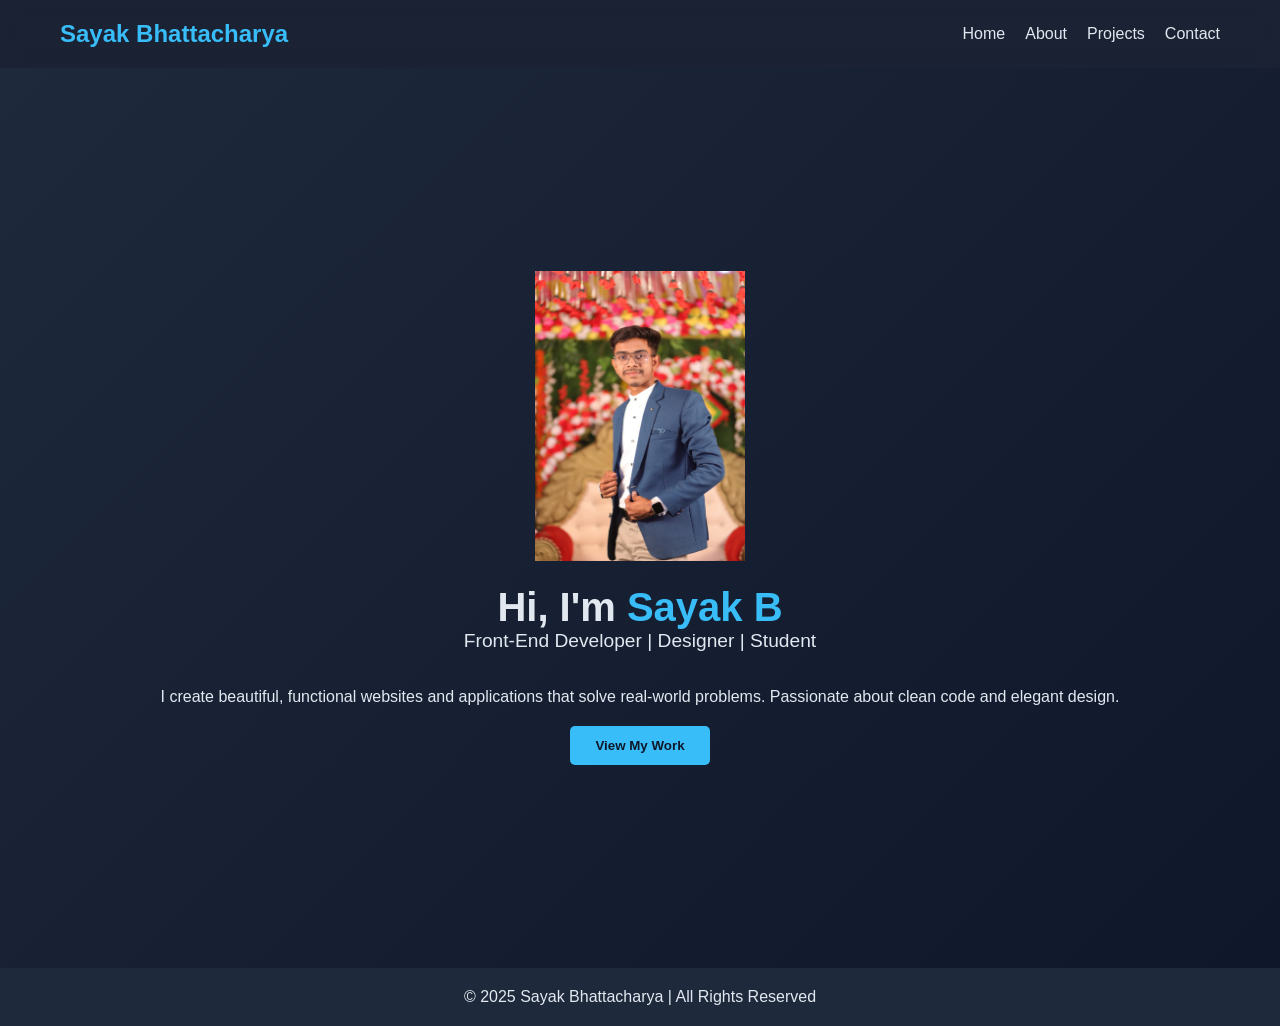
==== index.html @ cee9f27f "Add files via upload" ====
<!DOCTYPE html>
<html lang="en">
<head>
  <meta charset="UTF-8">
  <meta name="viewport" content="width=device-width, initial-scale=1.0">
  <title>My Portfolio | Sayak Bhattacharya</title>
  <link rel="stylesheet" href="style.css">
</head>
<body>
  <header>
    <nav>
      <h1 class="logo">Sayak Bhattacharya</h1>
      <ul class="nav-links">
        <li><a href="index.html">Home</a></li>
        <li><a href="about.html">About</a></li>
        <li><a href="projects.html">Projects</a></li>
        <li><a href="contact.html">Contact</a></li>
      </ul>
    </nav>
  </header>

  

  <section class="hero">
    <div class="hero-text">
        <img src="WhatsApp Image 2025-11-06 at 18.50.40.jpeg" alt="" style="width: 250px; height: 290px; margin-bottom: 20px; padding: 0 20px;border-radius: 5px;" >
      <h2>Hi, I'm <span>Sayak Bhattacharya</span></h2>
      <p style="font-size: larger;">Front-End Developer | Designer | Student</p><br><br>
      <p>I create beautiful, functional websites and applications that solve real-world problems.
         Passionate about clean code and elegant design.</p>
      <button onclick="window.location.href='projects.html'">View My Work</button>
    </div>
  </section>

  <footer>
    <p>© 2025 Sayak Bhattacharya | All Rights Reserved</p>
  </footer>

  <script src="script.js"></script>
</body>
</html>
---- style.css ----
* {
  margin: 0;
  padding: 0;
  box-sizing: border-box;
  font-family: "Poppins", sans-serif;
}

body {
  background: #0f172a;
  color: #e2e8f0;
}

/* Navbar */
nav {
  display: flex;
  justify-content: space-between;
  align-items: center;
  padding: 20px 60px;
  background: rgba(255, 255, 255, 0.05);
  backdrop-filter: blur(10px);
}

.logo {
  font-size: 24px;
  font-weight: 700;
  color: #38bdf8;
}

.nav-links {
  list-style: none;
  display: flex;
  gap: 20px;
}

.nav-links a {
  color: #e2e8f0;
  text-decoration: none;
  transition: 0.3s;
}

.nav-links a:hover {
  color: #38bdf8;
}

/* Hero Section */
.hero {
  height: 100vh;
  display: flex;
  justify-content: center;
  align-items: center;
  text-align: center;
  background: linear-gradient(135deg, #1e293b, #0f172a);
}

.hero-text h2 {
  font-size: 2.5rem;
}

.hero-text span {
  color: #38bdf8;
}

button {
  margin-top: 20px;
  padding: 12px 25px;
  border: none;
  background: #38bdf8;
  color: #0f172a;
  border-radius: 5px;
  font-weight: 600;
  cursor: pointer;
  transition: 0.3s;
}

button:hover {
  background: #0ea5e9;
}

/* Footer */
footer {
  text-align: center;
  padding: 20px;
  background: #1e293b;
}
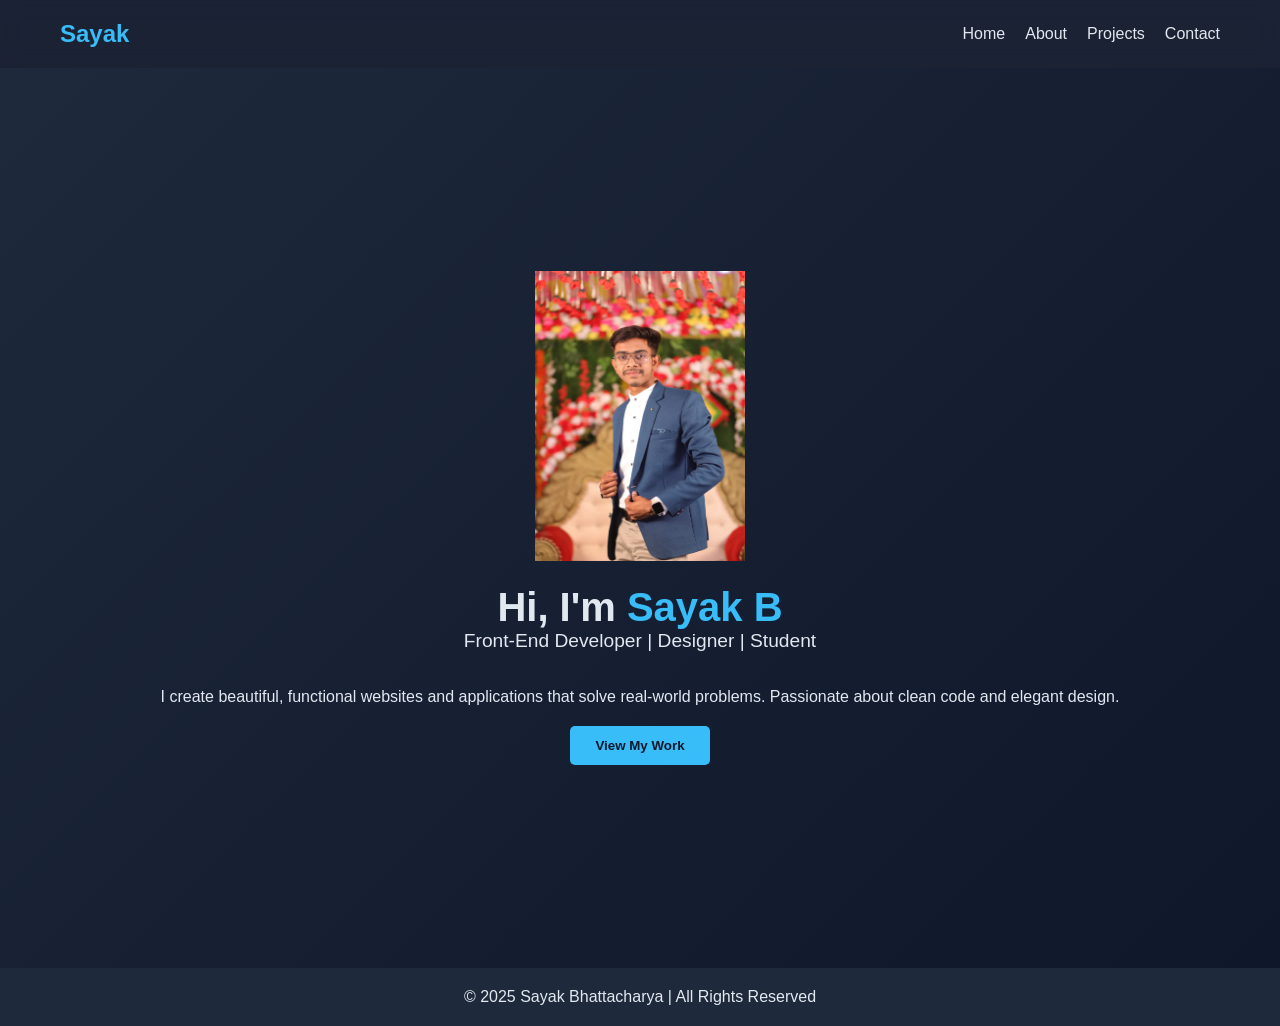
==== commit 7c8aa478: "Update index.html" ====
--- a/index.html
+++ b/index.html
@@ -9,7 +9,7 @@
 <body>
   <header>
     <nav>
-      <h1 class="logo">Sayak Bhattacharya</h1>
+      <h1 class="logo">Sayak</h1>
       <ul class="nav-links">
         <li><a href="index.html">Home</a></li>
         <li><a href="about.html">About</a></li>
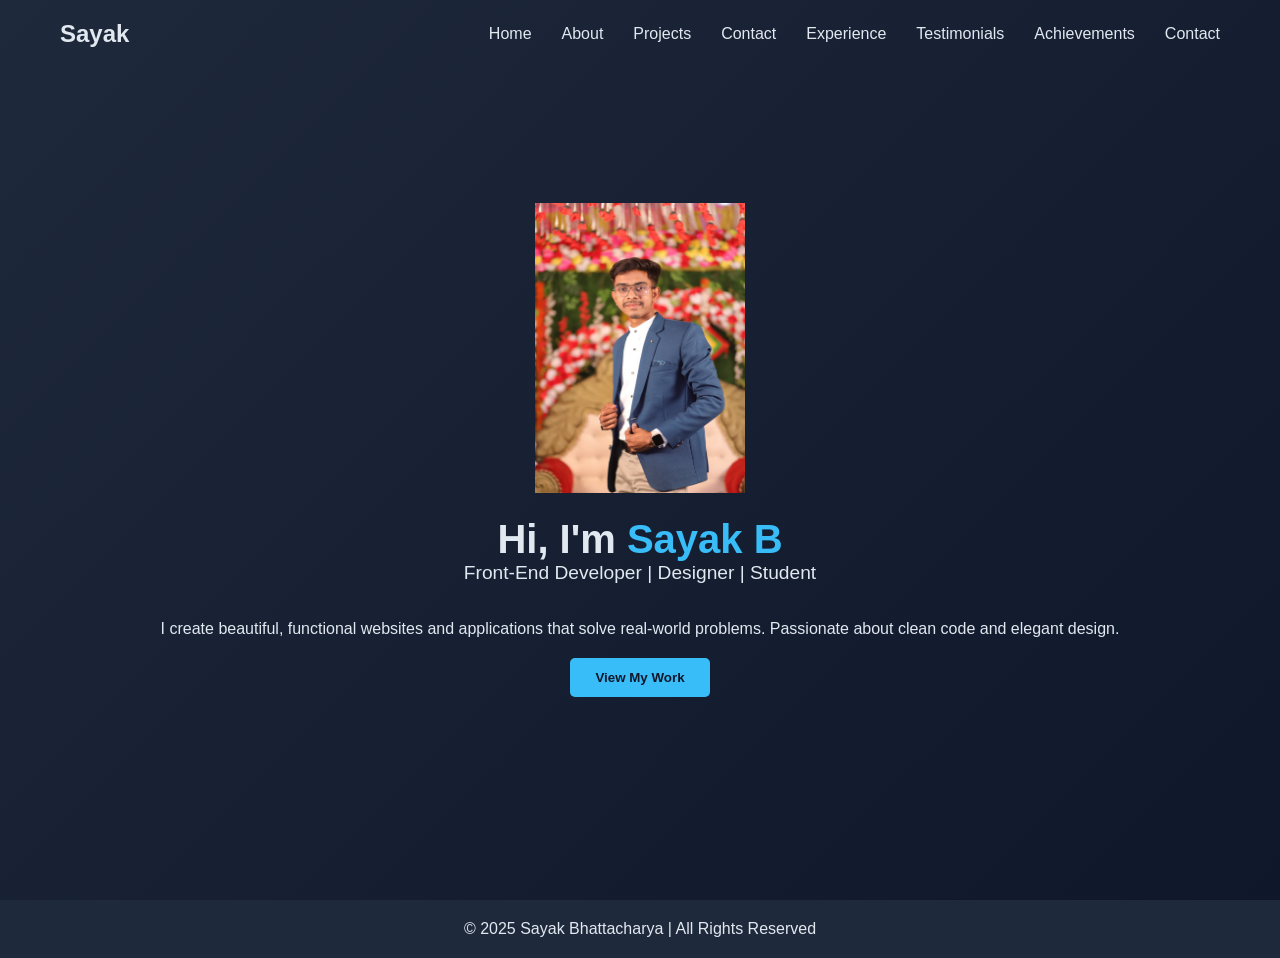
==== commit 4fe2a3f5: "Update index.html" ====
--- a/index.html
+++ b/index.html
@@ -8,15 +8,28 @@
 </head>
 <body>
   <header>
-    <nav>
-      <h1 class="logo">Sayak</h1>
-      <ul class="nav-links">
-        <li><a href="index.html">Home</a></li>
-        <li><a href="about.html">About</a></li>
+     <!-- Navigation -->
+    <nav id="navbar">
+        <div class="nav-container">
+            <div class="logo">Sayak</div>
+            <ul class="nav-links" id="navLinks">
+                <li><a href="index.html">Home</a></li>
+                <li><a href="about.html">About</a></li>
         <li><a href="projects.html">Projects</a></li>
         <li><a href="contact.html">Contact</a></li>
-      </ul>
+                <li><a href="#experience">Experience</a></li>
+                <li><a href="#testimonials">Testimonials</a></li>
+                <li><a href="#achievements">Achievements</a></li>
+                <li><a href="#contact">Contact</a></li>
+            </ul>
+            <div class="menu-toggle" id="menuToggle">
+                <span></span>
+                <span></span>
+                <span></span>
+            </div>
+        </div>
     </nav>
+
   </header>
 
   
--- a/style.css
+++ b/style.css
@@ -10,37 +10,66 @@
   color: #e2e8f0;
 }
 
-/* Navbar */
-nav {
-  display: flex;
-  justify-content: space-between;
-  align-items: center;
-  padding: 20px 60px;
-  background: rgba(255, 255, 255, 0.05);
-  backdrop-filter: blur(10px);
-}
+/* Navigation */
+        nav {
+            position: fixed;
+            top: 0;
+            width: 100%;
+            background: var(--white);
+            box-shadow: 0 2px 10px var(--shadow);
+            z-index: 1000;
+            transition: all 0.3s;
+        }
 
-.logo {
-  font-size: 24px;
-  font-weight: 700;
-  color: #38bdf8;
-}
+        nav.scrolled {
+            padding: 10px 0;
+        }
 
-.nav-links {
-  list-style: none;
-  display: flex;
-  gap: 20px;
-}
+        .nav-container {
+            display: flex;
+            justify-content: space-between;
+            align-items: center;
+            padding: 20px;
+            max-width: 1200px;
+            margin: 0 auto;
+        }
 
-.nav-links a {
-  color: #e2e8f0;
-  text-decoration: none;
-  transition: 0.3s;
-}
+        .logo {
+            font-size: 24px;
+            font-weight: bold;
+            color: var(--primary);
+        }
 
-.nav-links a:hover {
-  color: #38bdf8;
-}
+        .nav-links {
+            display: flex;
+            list-style: none;
+            gap: 30px;
+        }
+
+        .nav-links a {
+            text-decoration: none;
+            color: var(--text);
+            font-weight: 500;
+            transition: color 0.3s;
+        }
+
+        .nav-links a:hover {
+            color: var(--primary);
+        }
+
+        .menu-toggle {
+            display: none;
+            flex-direction: column;
+            cursor: pointer;
+        }
+
+        .menu-toggle span {
+            width: 25px;
+            height: 3px;
+            background: var(--primary);
+            margin: 3px 0;
+            transition: 0.3s;
+        }
 
 /* Hero Section */
 .hero {
